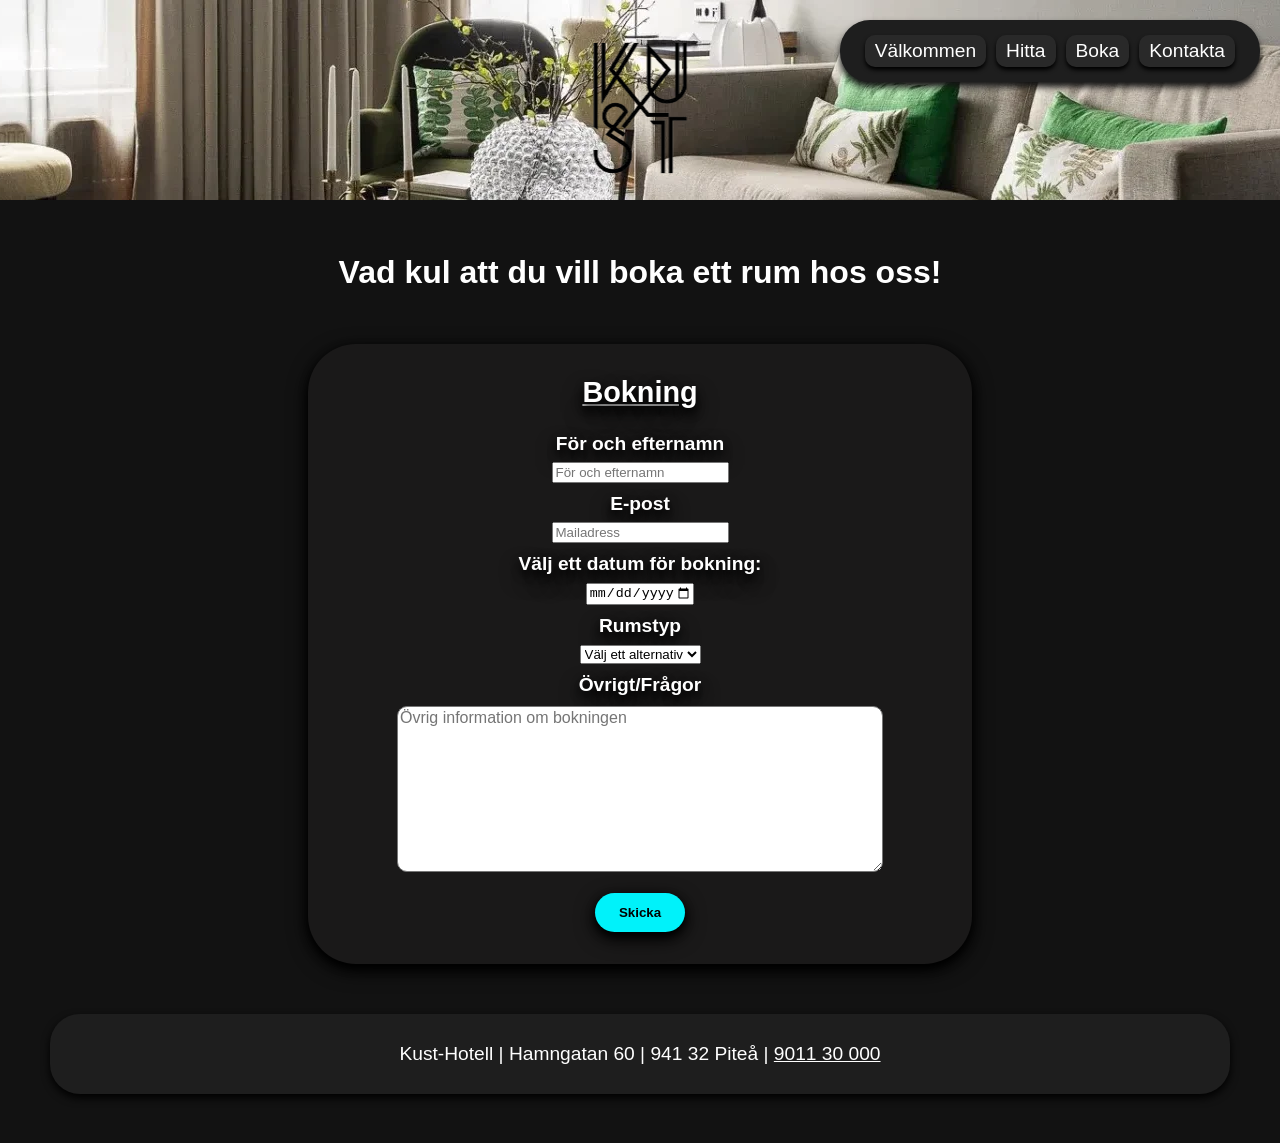
==== boka.html @ 1a3857c6 "Webbplats uppladdad" ====
<!DOCTYPE html>
<html lang="sv">
<head>
    <meta charset="UTF-8">
    <meta name="viewport" content="width=device-width, initial-scale=1.0">
    <meta name="description" content="Välkommen till Kust Hotell - Klicka här för att boka ditt eleganta rum med fantastisk utsikt.">
    <title>Kust Hotell - Boka rum</title>
    <link rel="stylesheet" href="css/style.css">
</head>
<body>

        <header class="header"><div class="container">
            <img class="bakgrund" src="bilder/background.webp" alt="bakgrundsbild">
            <nav class="nav">
                    <button class="hammeny" aria-label="meny" aria-expanded="false" onclick="toggleMenu()">
                    <span></span>
                    <span></span>
                    <span></span>
                    </button>
                    <a class="nav-button" href="index.html">Välkommen</a>
                    <a class="nav-button" href="hitta.html">Hitta</a>
                    <a class="nav-button" href="boka.html">Boka</a>
                    <a class="nav-button" href="support.html">Kontakta</a>
            </nav></div>
            
            <div class="logga"><img src="bilder/logga.webp" alt="logga"></div>
        </header>

        <main>
                <h1>Vad kul att du vill boka ett rum hos oss!</h1>

                <form action="tackboka.html" method="get">
                <div class="main-boka">
                    <div class="container-boka">
                    <h2 class="h2-main">Bokning</h2>
                    
                        <label for="name">För och efternamn</label><input type="text" id="name" placeholder="För och efternamn" required>

                        <label for="email">E-post</label><input type="email" id="email" placeholder="Mailadress" required>

                        <label for="birthdate">Välj ett datum för bokning:</label><input type="date" id="birthdate" min="1900-01-01" max="2027-12-31" required>

                        <label for="experience">Rumstyp</label>
                         <select id="experience" required>
                         <option value="">Välj ett alternativ</option>
                         <option value="Aldrig">Enkel säng</option>
                         <option value="Nybörjare">Dubbel säng</option>
                         <option value="Medel">Suite</option>
                         <option value="Avancerad">Penthouse</option>
                         </select>

                         <label for="ovrigt">Övrigt/Frågor</label>
                         <textarea id="ovrigt" maxlength="1000" placeholder="Övrig information om bokningen"></textarea>
                        <button class="submit">Skicka</button>
                        </div></div>
                        </form>

        </main>
        <footer>
            <p>Kust-Hotell | Hamngatan 60 | 941 32 Piteå | <a href="tel:901130000"> 9011 30 000</a></p>
        </footer>
    <script src="script/script.js"></script>
</body>
</html>
---- css/style.css ----
body{
    margin: 0;
    font-family: 'Segoe UI', Tahoma, Geneva, Verdana, sans-serif;
    background-color: #121212;
    color: #ffffff;
}


.header{
    position: relative;
}

.main{
    display: flex;
    justify-content: center;
    align-items: center;
}

.container-main{
    border-radius: 30px;
    background-color: #1e1e1e;
    padding: 20px;
    margin: 50px;
    box-shadow: #000000 0px 4px 8px, #000000 0px 6px 20px;
}

.bakgrund{
    width: 100%;
    height: 200px;
    object-fit: cover;
    pointer-events: none;
}

.logga{
  position: absolute;
  top: 50%;
  left: 50%;
  transform: translate(-50%, -50%);
}

.logga img{
    height: 200px;
    display: block;
    width: auto;
}

.nav {
    position: absolute;
    right: 20px;
    top: 20px;
    background-color: #1e1e1e;
    border-radius: 30px;
    padding: 10px 20px;
    box-shadow: #121212 0px 5px 7px;

    display: flex;
    justify-content: space-between;
}

.nav a{
    color: #ffffff;
    padding: 5px 10px;
    z-index: 1000;
    text-decoration: none;
}

.hammeny{
    display: none;
    z-index: 2000;
    padding: 0;
    cursor: pointer;
    border: none;
    background: none;
}

.hammeny span {
  display: block;
  width: 25px;
  height: 3px;
  background: white;
  margin: 4px 0;
}

@media (max-width: 600px) {

  .nav {
    padding: 10px;
  }

  .nav a {
    display: none;
    text-align: center;
    margin: 10px auto;
    width: fit-content;
  }

  .nav.active a {
    display: block; 
  }

  .nav {
    flex-direction: column;
    align-items: flex-end;
  }

  .hammeny {
    display: block;
  }
}

.nav-button{
    box-shadow: 0 3px 4px #000000;
    transition: all 0.2s ease;
    margin: 5px;
    border-radius: 10px;
    background-color: #292929;
}

.nav-button:hover{
    transform: translateX(1px);
    box-shadow: 0 3px 0 #ff9900;
}

h1 {
    text-align: center;
    margin-top: 50px; 
}

.h2-main{
    text-align: center;
    margin-top: 0;
    text-shadow: #000000 0px 5px 8px, #000000 0px 10px 20px;
    text-decoration: underline;
}

.h2-karta{
    text-shadow: #000000 0px 5px 8px, #000000 0px 10px 20px;
}

.main-hitta{
    display: flex;
    flex-direction: column;
}

.content-hitta{
    display: flex;
    justify-content: center;
    align-items: center;
}

.container-hitta{
    display: flex;
}

.text, .karta{
    flex: 1;
    background: #1e1e1e;
    padding: 30px;
    border-radius: 30px;
    margin: 30px;
    min-height: 400px;
    box-sizing: border-box;
    box-shadow: #000000 0px 4px 8px, #000000 0px 6px 20px;
}

@media (max-width: 600px) {
  .container-hitta {
    flex-direction: column;
  }
  .text, .karta {
    margin: 15px;
    padding: 20px;
    min-height: auto;
  }

  .karta {
    min-height: 150px;
  }

  .karta iframe{
    height: 150px;
  }
}

.text a{
    color: #ffffff;
}

.karta iframe{
    width: 100%;
    border-radius: 25px; 
    height: 300px;
    border: 0;
}

.karta{
    flex: 1;
    height: 100%;
}

.h2-karta{
    text-align: center;
    margin-top: 0;
    text-decoration: underline;
}

label{
    font-weight: bold;
    display: flex;
    flex-direction: column;
    margin-top: 10px;
    margin-bottom: 5px;
}

textarea{
    margin-top: 5px;
    width: 80%;
    height: 10rem;
    font-size: 1rem;
    border-radius: 10px;
    font-family: 'Segoe UI', Tahoma, Geneva, Verdana, sans-serif;
}

.main-boka{
    display: flex;
    flex-direction: column;
    align-items: center;
    text-align: center;
    text-shadow: #000000 0px 5px 8px, #000000 0px 10px 20px;
}

.container-boka{
    width: min(600px, 90%);
    background-color: #1a1919;
    padding: 2rem;
    border-radius: 3rem;
    box-shadow: #000000 0px 4px 8px, #000000 0px 6px 20px;
    font-size: 1.2rem;
    margin-top: 2rem;
}

@media (max-width: 600px) {
  .container-boka {
    padding: 0rem;
    border-radius: 1.5rem;
    font-size: 1rem;
    margin-top: 1rem;
  }
}

p, a{
    font-size: 1.2rem;
    color: #ffffff;
}

.submit{
    background-color: #00f2fa;
    border: none;
    padding: 12px 24px;
    border-radius: 25px;
    color: #000000;
    font-weight: bold;
    margin: 1rem auto 0;
    display: block;

    box-shadow: #000000 0px 4px 8px, #000000 0px 6px 20px;
}

@media (max-width: 600px){
    .submit{
        margin-bottom: 15px;
    }
}

footer{
    text-align: center;
    padding: 10px;
    background: #1e1e1e;
    border-radius: 30px;
    margin: 50px;
    box-shadow: #000000 0px 4px 8px;
}

@media (max-width: 600px){
  a, p {
    font-size: 14px;
  }
}

@media (max-width: 600px){
  h1 {
    font-size: 20px;
  }
}

@media (max-width: 600px){
  .logga img, .bakgrund {
    height: 100px;
  }
}
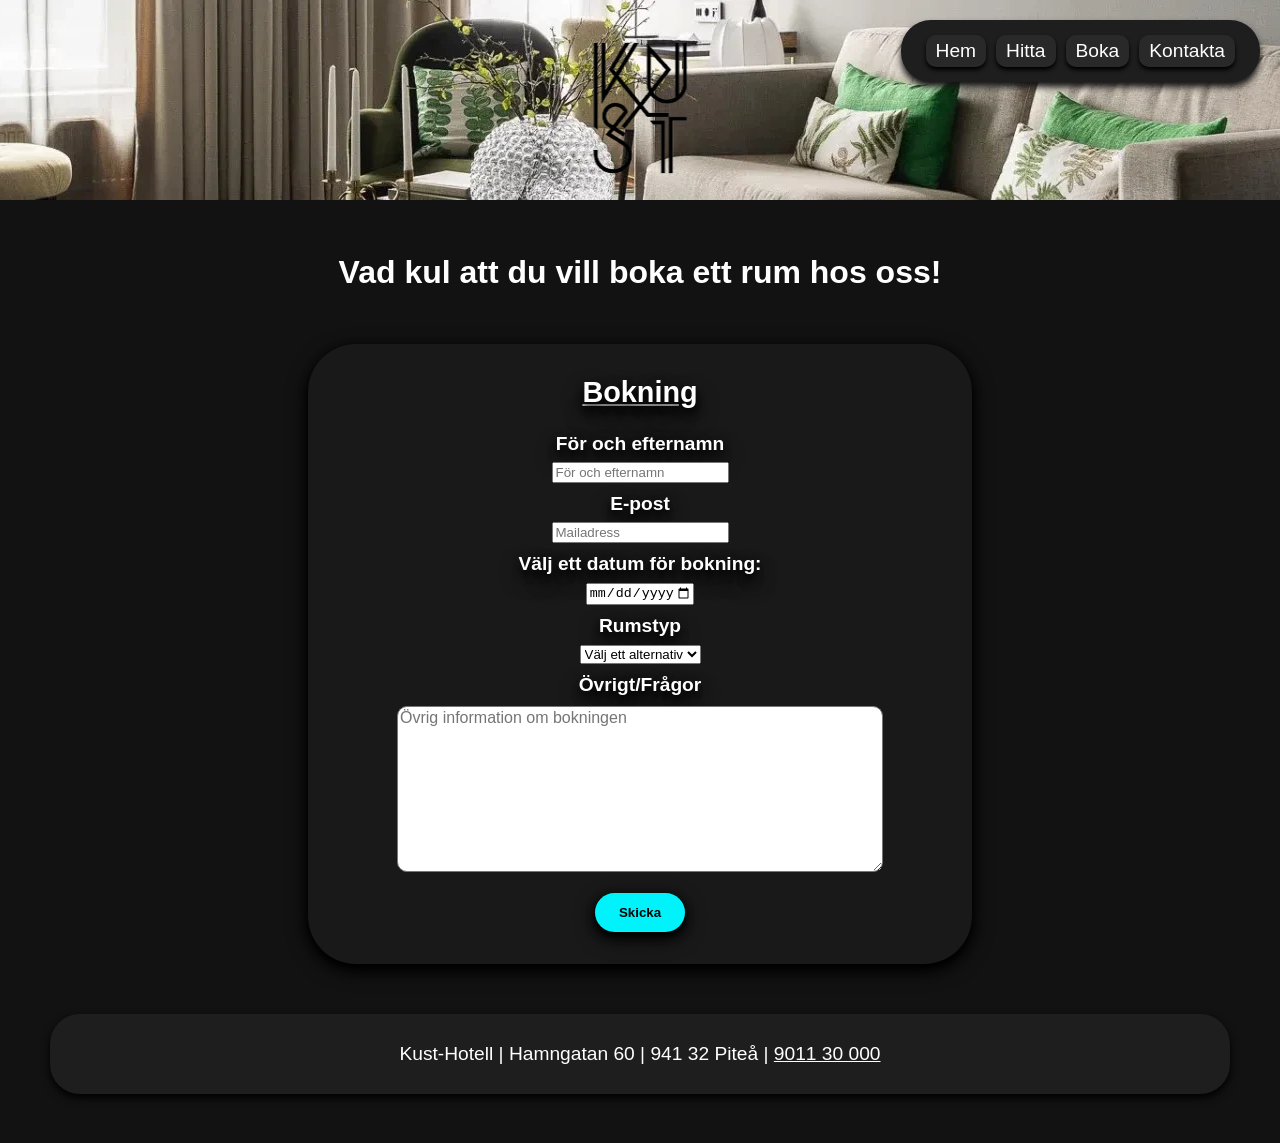
==== commit 902aa6cd: "Update boka.html" ====
--- a/boka.html
+++ b/boka.html
@@ -17,7 +17,7 @@
                     <span></span>
                     <span></span>
                     </button>
-                    <a class="nav-button" href="index.html">Välkommen</a>
+                    <a class="nav-button" href="index.html">Hem</a>
                     <a class="nav-button" href="hitta.html">Hitta</a>
                     <a class="nav-button" href="boka.html">Boka</a>
                     <a class="nav-button" href="support.html">Kontakta</a>
@@ -61,4 +61,4 @@
         </footer>
     <script src="script/script.js"></script>
 </body>
-</html>+</html>
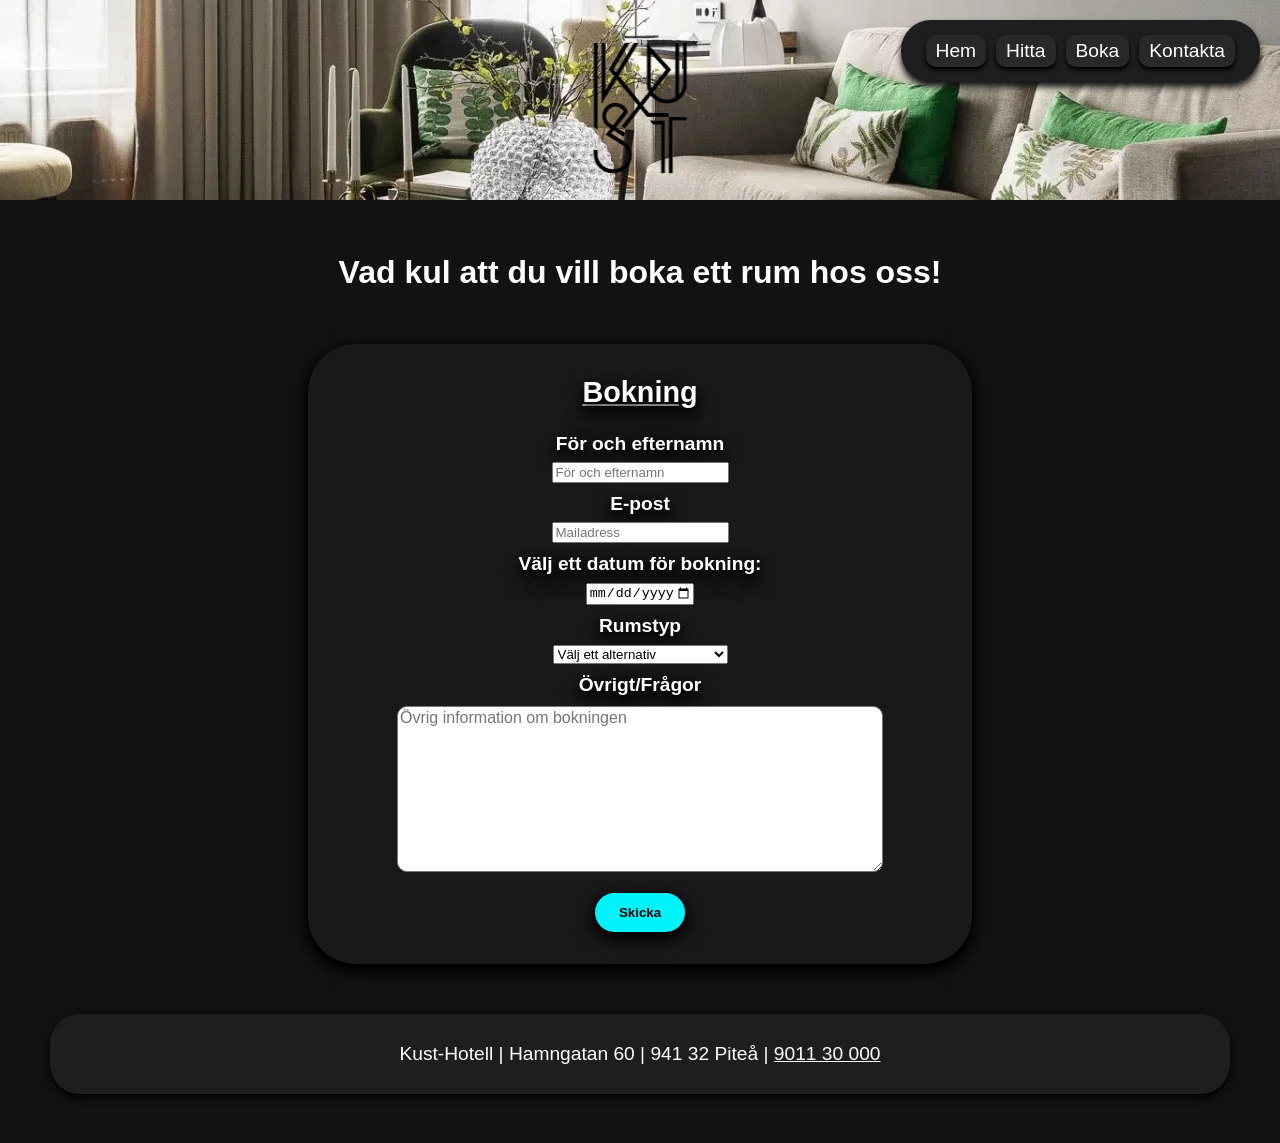
==== commit cff8700d: "Update boka.html" ====
--- a/boka.html
+++ b/boka.html
@@ -12,7 +12,7 @@
         <header class="header"><div class="container">
             <img class="bakgrund" src="bilder/background.webp" alt="bakgrundsbild">
             <nav class="nav">
-                    <button class="hammeny" aria-label="meny" aria-expanded="false" onclick="toggleMenu()">
+                    <button class="hammeny" aria-label="meny" aria-expanded="false">
                     <span></span>
                     <span></span>
                     <span></span>
@@ -43,10 +43,10 @@
                         <label for="experience">Rumstyp</label>
                          <select id="experience" required>
                          <option value="">Välj ett alternativ</option>
-                         <option value="Aldrig">Enkel säng</option>
-                         <option value="Nybörjare">Dubbel säng</option>
-                         <option value="Medel">Suite</option>
-                         <option value="Avancerad">Penthouse</option>
+                         <option value="Aldrig">Enkel säng: 1000 kr/natt</option>
+                         <option value="Nybörjare">Dubbel säng: 1500 kr/natt</option>
+                         <option value="Medel">Suite: 2500 kr/natt</option>
+                         <option value="Avancerad">Penthouse: 5000 kr/natt</option>
                          </select>
 
                          <label for="ovrigt">Övrigt/Frågor</label>
--- a/css/style.css
+++ b/css/style.css
@@ -118,7 +118,7 @@
 
 .nav-button:hover{
     transform: translateX(1px);
-    box-shadow: 0 3px 0 #ff9900;
+    box-shadow: 0 3px 0 #00f2fa;
 }
 
 h1 {
@@ -297,4 +297,4 @@
   .logga img, .bakgrund {
     height: 100px;
   }
-}+}
